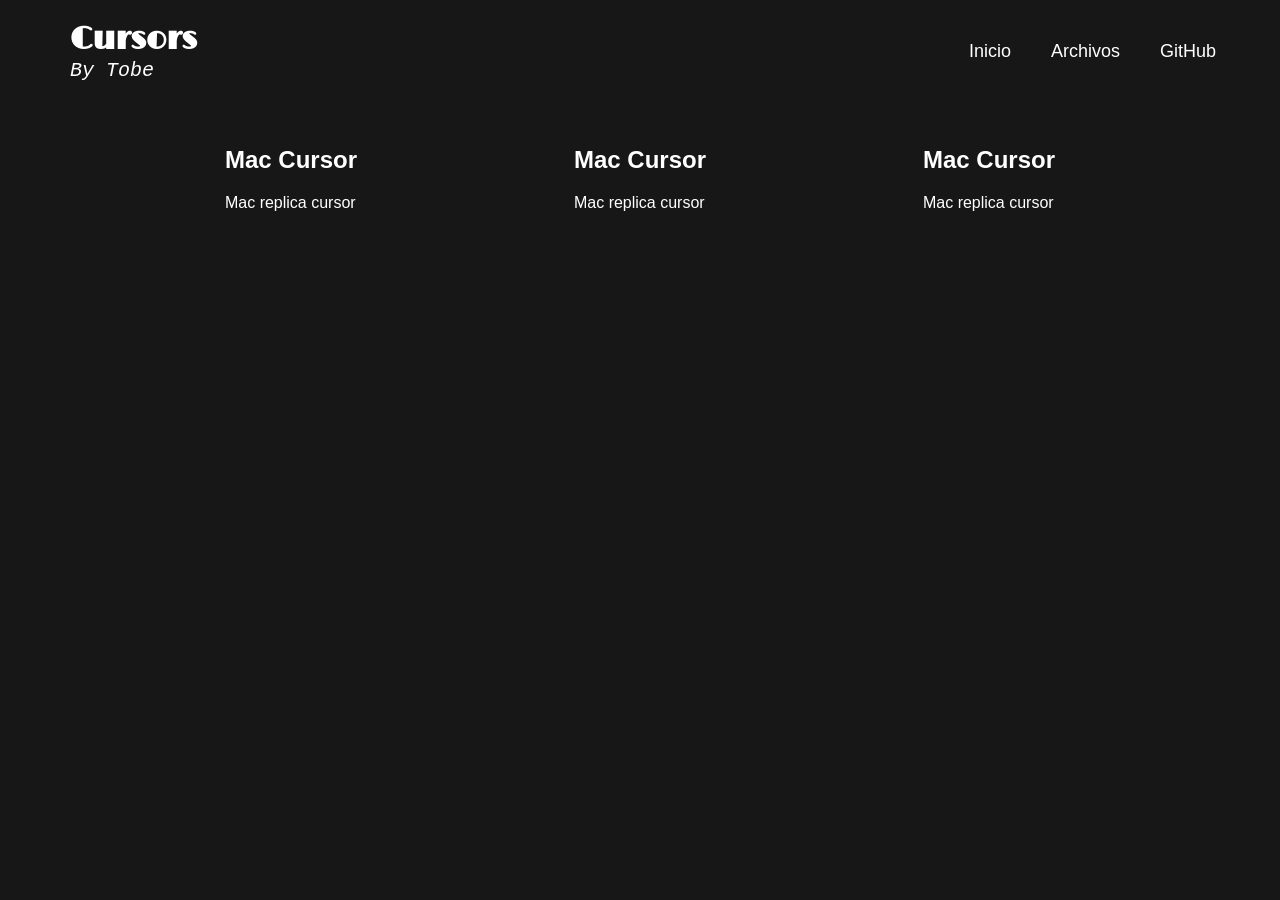
==== pages/files.html @ 35fe3e7a "Add files via upload" ====
<!DOCTYPE html>
<html lang="es">
<head>
    <meta charset="UTF-8">
    <meta name="viewport" content="width=device-width, initial-scale=1.0">
    <link rel="stylesheet" href="../css/style.css">
    <title>Cursors</title>
</head>
<body>
    <header>
        <div id="title">
            <h1>Cursors</h1>
            <p>By Tobe</p>
        </div>
        <nav>
            <ul>
                <li>
                    <a href="#">Inicio</a>
                </li>
                <li>
                    <a href="#">Archivos</a>
                </li>
                <li>
                    <a href="#">GitHub</a>
                </li>
            </ul>
        </nav>
    </header>
    <main>
        <article id="files">
            <div class="tarjeta">
                <h2>Mac Cursor</h2>
                <p>Mac replica cursor</p>
            </div>
            <div class="tarjeta">
                <h2>Mac Cursor</h2>
                <p>Mac replica cursor</p>
            </div>
            <div class="tarjeta">
                <h2>Mac Cursor</h2>
                <p>Mac replica cursor</p>
            </div>
        </article>
    </main>
</body>
</html>
---- css/style.css ----
@import url('https://fonts.googleapis.com/css2?family=Limelight&display=swap');

body {
    background-color: rgb(23, 23, 23);
    color: #fff;
    font-family: 'Franklin Gothic Medium', sans-serif;
    user-select: none;
}

header {
    display: flex;
    justify-content: space-evenly;
    align-items: center;
    gap: 700px;
    padding-top: 20px;
    position: fixed;
    top: 0;
    z-index: 1000;
    width: 100%;
}

#title h1 {
    font-family: Limelight, sans-serif;
    margin: 0;
}

#title p {
    font-family: 'Courier New', Courier, monospace;
    font-style: italic;
    font-size: 20px;
    margin: 0;
}

nav ul {
    list-style-type: none;
    display: flex;
    justify-content: space-evenly;
    gap: 20px;
    padding: 0;
}

nav ul li a {
    text-decoration: none;
    color: #fff;
    padding: 10px;
    border-radius: 10px;
    font-size: 18px;
    transition-duration: 0.1s;
    transition-property: background-color;
}

nav ul li a:hover {
    background-color: #ffffff2e;
}

main {
    margin-top: 10%;
}

#files {
    display: flex;
    justify-content: space-evenly;
}
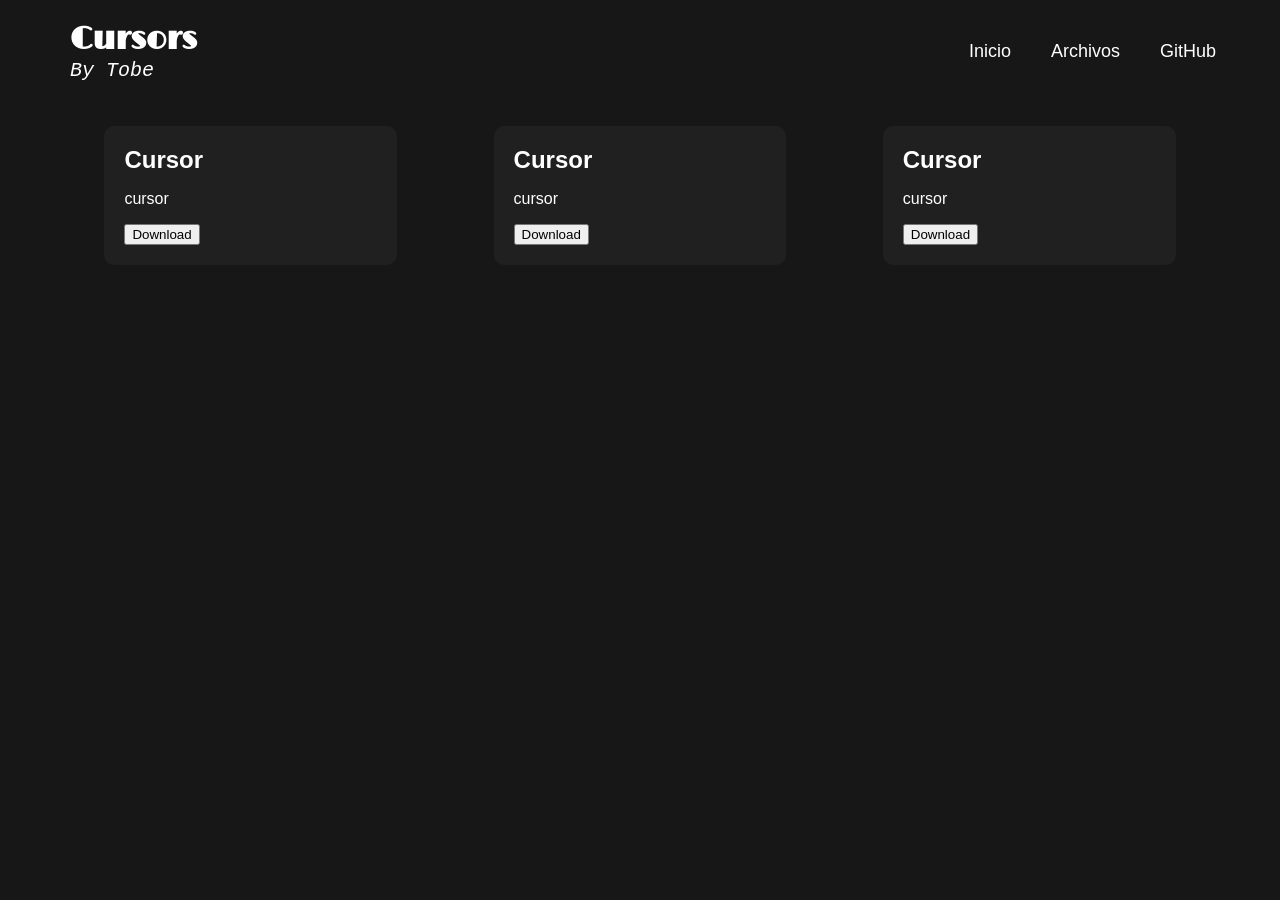
==== commit b47aeeab: "Add files via upload" ====
--- a/pages/files.html
+++ b/pages/files.html
@@ -29,16 +29,25 @@
     <main>
         <article id="files">
             <div class="tarjeta">
-                <h2>Mac Cursor</h2>
-                <p>Mac replica cursor</p>
+                <h2>Cursor</h2>
+                <p>cursor</p>
+                <a href="#">
+                    <button>Download</button>
+                </a>
             </div>
             <div class="tarjeta">
-                <h2>Mac Cursor</h2>
-                <p>Mac replica cursor</p>
+                <h2>Cursor</h2>
+                <p>cursor</p>
+                <a href="#">
+                    <button>Download</button>
+                </a>
             </div>
             <div class="tarjeta">
-                <h2>Mac Cursor</h2>
-                <p>Mac replica cursor</p>
+                <h2>Cursor</h2>
+                <p>cursor</p>
+                <a href="#">
+                    <button>Download</button>
+                </a>
             </div>
         </article>
     </main>
--- a/css/style.css
+++ b/css/style.css
@@ -60,4 +60,22 @@
 #files {
     display: flex;
     justify-content: space-evenly;
+}
+
+.tarjeta {
+    background-color: rgb(32, 32, 32);
+    border-radius: 10px;
+    padding: 20px;
+    width: 20%;
+    transition-duration: 0.3s;
+    transition-property: transform;
+}
+
+.tarjeta:hover {
+    transform: translateX(-5px) translateY(-5px);
+    box-shadow: 2px 2px 5px 1px rgba(0, 0, 0, 0.2);
+}
+
+.tarjeta h2 {
+    margin: 0;
 }
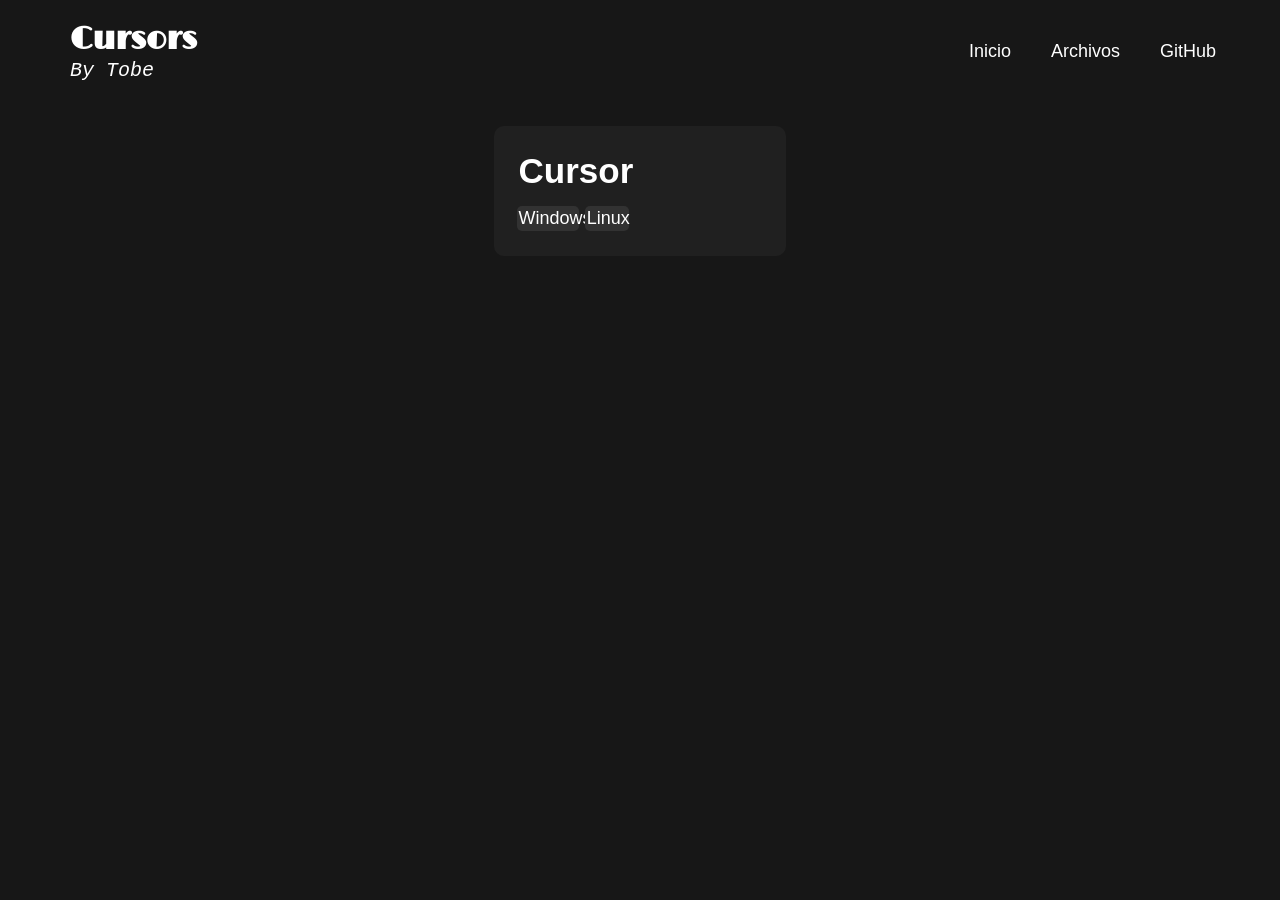
==== commit f65c8811: "Add files via upload" ====
--- a/pages/files.html
+++ b/pages/files.html
@@ -15,13 +15,13 @@
         <nav>
             <ul>
                 <li>
-                    <a href="#">Inicio</a>
+                    <a href="../index.html">Inicio</a>
                 </li>
                 <li>
-                    <a href="#">Archivos</a>
+                    <a href="files.html">Archivos</a>
                 </li>
                 <li>
-                    <a href="#">GitHub</a>
+                    <a href="https://github.com/tobe-core">GitHub</a>
                 </li>
             </ul>
         </nav>
@@ -30,24 +30,10 @@
         <article id="files">
             <div class="tarjeta">
                 <h2>Cursor</h2>
-                <p>cursor</p>
-                <a href="#">
-                    <button>Download</button>
-                </a>
-            </div>
-            <div class="tarjeta">
-                <h2>Cursor</h2>
-                <p>cursor</p>
-                <a href="#">
-                    <button>Download</button>
-                </a>
-            </div>
-            <div class="tarjeta">
-                <h2>Cursor</h2>
-                <p>cursor</p>
-                <a href="#">
-                    <button>Download</button>
-                </a>
+                <div class="labels">
+                    <a href="../assets/cursors/mac/Mac sierra.zip" class="windows" download="mac_windows.zip">Windows</a>
+                    <a href="../assets/cursors/mac/macOS-Monterey.zip" class="linux" download="mac_linux.zip">Linux</a>
+                </div>
             </div>
         </article>
     </main>
--- a/css/style.css
+++ b/css/style.css
@@ -5,6 +5,16 @@
     color: #fff;
     font-family: 'Franklin Gothic Medium', sans-serif;
     user-select: none;
+}
+
+a {
+    text-decoration: none;
+    color: #fff;
+}
+
+a:link {
+    text-decoration: none;
+    color: #fff;
 }
 
 header {
@@ -76,6 +86,48 @@
     box-shadow: 2px 2px 5px 1px rgba(0, 0, 0, 0.2);
 }
 
+.tarjeta .link {
+    text-decoration: none;
+    color: #fff;
+}
+
 .tarjeta h2 {
-    margin: 0;
+    margin: 5px 5px 10px 5px;
+    font-size: 35px;
+}
+
+.tarjeta .labels {
+    display: flex;
+}
+
+.labels .windows {
+    margin: 5px 3px;
+    padding: 2px;
+    font-size: 18px;
+    background-color: rgb(50, 50, 50);
+    width: 23%;
+    text-align: center;
+    border-radius: 5px;
+    transition-duration: 0.1s;
+    transition-property: background-color;
+}
+
+.labels .windows:hover {
+    background-color: #ffffff2e;
+}
+
+.labels .linux {
+    margin: 5px 3px;
+    padding: 2px;
+    font-size: 18px;
+    background-color: rgb(50, 50, 50);
+    width: 16%;
+    text-align: center;
+    border-radius: 5px;
+    transition-duration: 0.1s;
+    transition-property: background-color;
+}
+
+.labels .linux:hover {
+    background-color: #ffffff2e;
 }
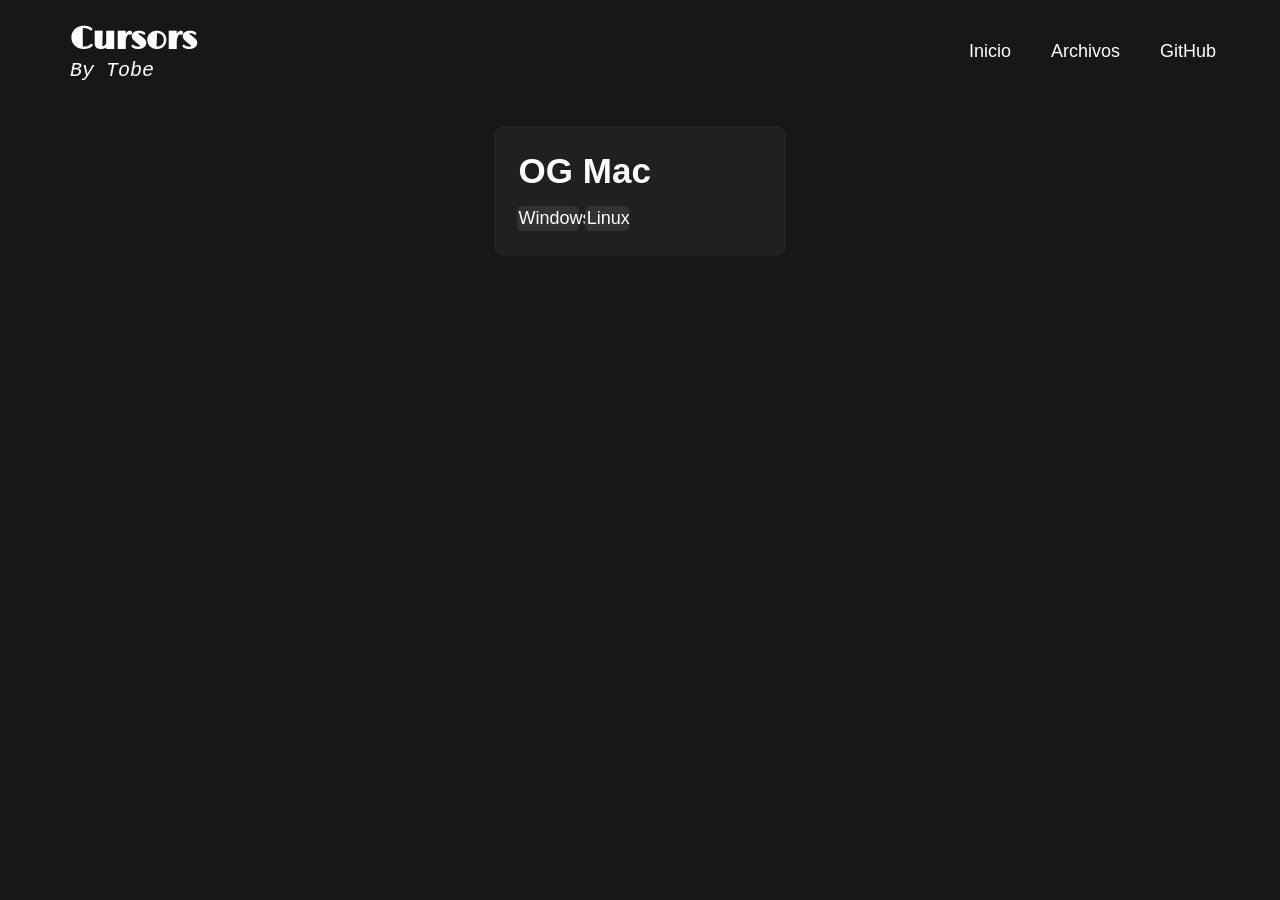
==== commit 36420762: "Add files via upload" ====
--- a/pages/files.html
+++ b/pages/files.html
@@ -29,7 +29,7 @@
     <main>
         <article id="files">
             <div class="tarjeta">
-                <h2>Cursor</h2>
+                <h2>OG Mac</h2>
                 <div class="labels">
                     <a href="../assets/cursors/mac/Mac sierra.zip" class="windows" download="mac_windows.zip">Windows</a>
                     <a href="../assets/cursors/mac/macOS-Monterey.zip" class="linux" download="mac_linux.zip">Linux</a>
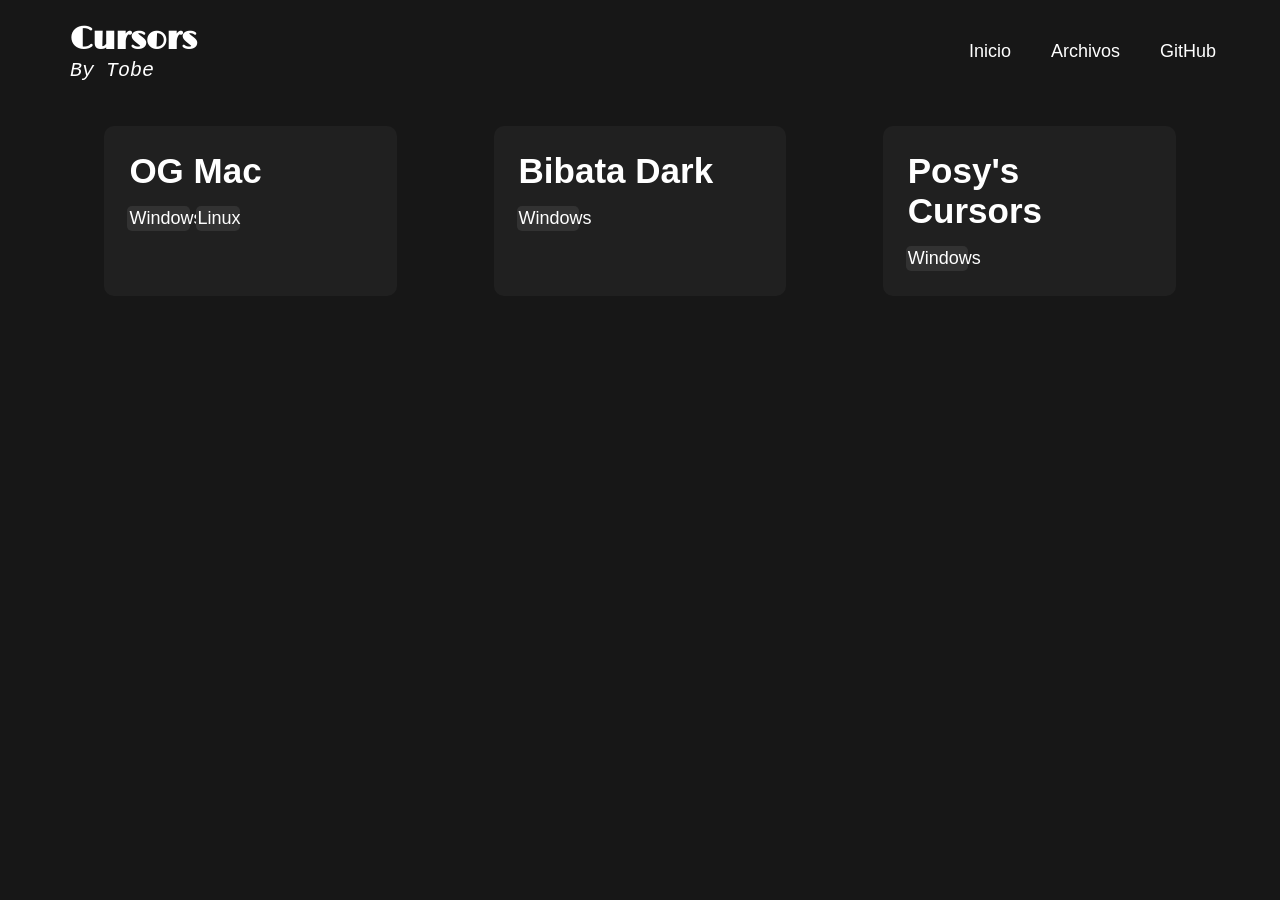
==== commit a12e7005: "Add files via upload" ====
--- a/pages/files.html
+++ b/pages/files.html
@@ -21,21 +21,36 @@
                     <a href="files.html">Archivos</a>
                 </li>
                 <li>
-                    <a href="https://github.com/tobe-core">GitHub</a>
+                    <a href="https://github.com/tobe-core/cursors">GitHub</a>
                 </li>
             </ul>
         </nav>
     </header>
-    <main>
+    <main class="menu">
         <article id="files">
             <div class="tarjeta">
                 <h2>OG Mac</h2>
                 <div class="labels">
-                    <a href="../assets/cursors/mac/Mac sierra.zip" class="windows" download="mac_windows.zip">Windows</a>
-                    <a href="../assets/cursors/mac/macOS-Monterey.zip" class="linux" download="mac_linux.zip">Linux</a>
+                    <a href="../assets/cursors/mac/ogMac_windows.zip" class="windows" download="ogMac_windows.zip">Windows</a>
+                    <a href="../assets/cursors/mac/ogMac_linux.zip" class="linux" download="ogMac_linux.zip">Linux</a>
+                </div>
+            </div>
+
+            <div class="tarjeta">
+                <h2>Bibata Dark</h2>
+                <div class="labels">
+                    <a href="../assets/cursors/bibata/bibataModernDark_windows.zip" class="windows" download="bibataModernDark_windows.zip">Windows</a>
+                </div>
+            </div>
+            
+            <div class="tarjeta">
+                <h2>Posy's Cursors</h2>
+                <div class="labels">
+                    <a href="../assets/cursors/posy/posy_windows.zip" class="windows" download="posy_windows.zip">Windows</a>
                 </div>
             </div>
         </article>
     </main>
 </body>
-</html>+
+</html>
--- a/css/style.css
+++ b/css/style.css
@@ -63,7 +63,47 @@
     background-color: #ffffff2e;
 }
 
-main {
+.main {
+    margin: 22% auto;
+    text-align: center;
+}
+
+.main h1 {
+    margin: 20px auto;
+    padding: 0 0 30px 0;
+    font-size: 50px;
+}
+
+#btn-a {
+    padding: 15px 25px;
+    margin-inline: 5px;
+    font-size: 20px;
+    border-radius: 10px;
+    background-color: #fff;
+    color: #000;
+    transition-duration: 0.1s;
+    transition-property: background-color;
+}
+
+#btn-a:hover {
+    background-color: #ffffffc3;
+}
+
+#btn-b {
+    padding: 15px 25px;
+    font-size: 20px;
+    margin-inline: 5px;
+    border-radius: 10px;
+    background-color: #ffffff16;
+    transition-duration: 0.1s;
+    transition-property: background-color;
+}
+
+#btn-b:hover {
+    background-color: #ffffff2e;
+}
+
+.menu {
     margin-top: 10%;
 }
 
